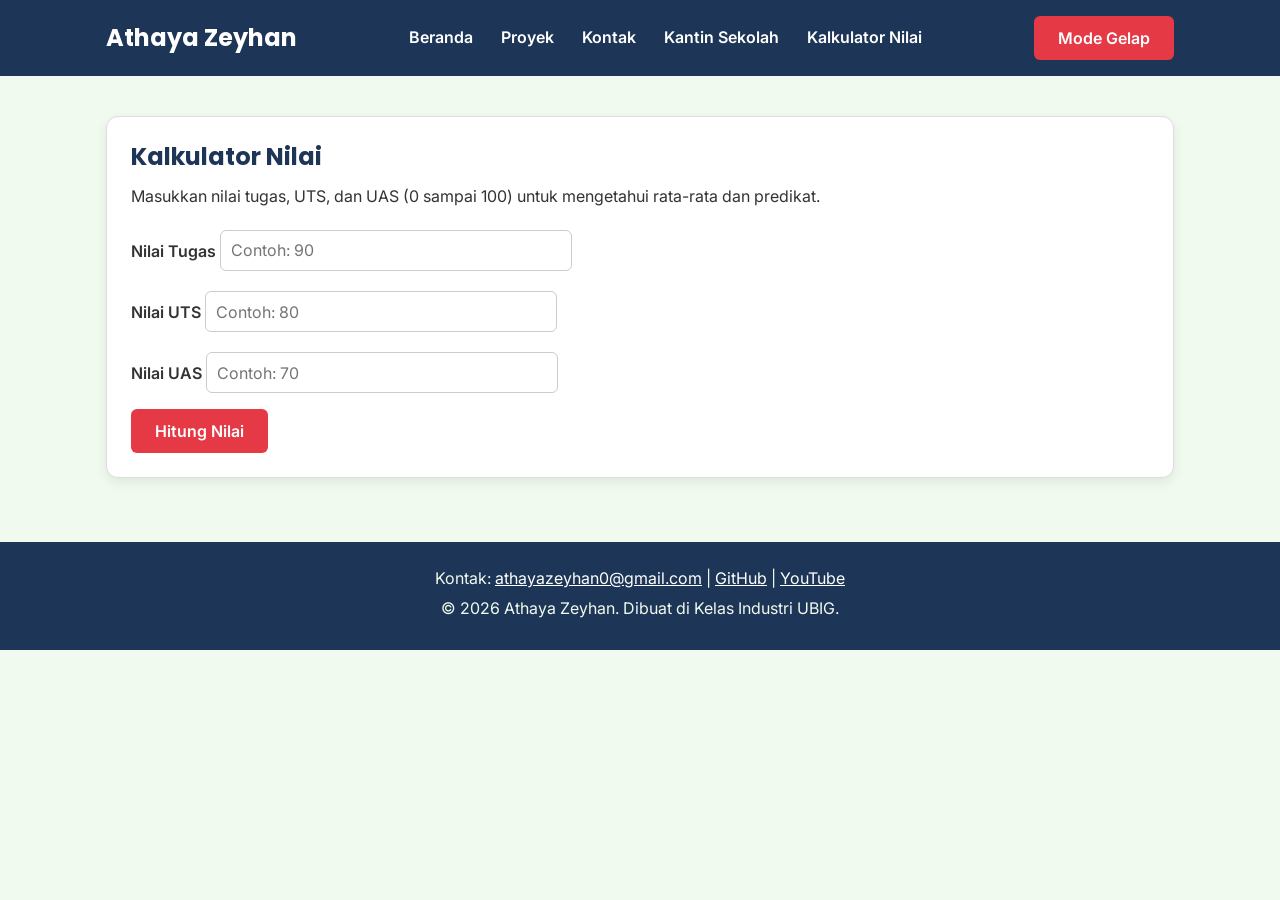
==== kalkulator.html @ 23bbf759 "feat : save semua file" ====
<!DOCTYPE html>
<html lang="id">
<head>
  <meta charset="UTF-8">
  <meta name="viewport" content="width=device-width, initial-scale=1.0">
  <title>Athaya Zeyhan | Kalkulator Nilai</title>
  <meta name="description" content="Hitung rata-rata dan predikat nilai tugas, UTS, dan UAS.">
  <link rel="preconnect" href="https://fonts.googleapis.com">
  <link rel="preconnect" href="https://fonts.gstatic.com" crossorigin>
  <link href="https://fonts.googleapis.com/css2?family=Inter:wght@400;600&family=Poppins:wght@600;700&display=swap" rel="stylesheet">
  <link rel="stylesheet" href="css/style.css">
  <script src="js/main.js" defer></script>
  <script src="js/kalkulator.js" defer></script>
</head>
<body>
  <header>
    <div class="container navbar">
      <h1>Athaya Zeyhan</h1>
      <nav class="menu-laptop" aria-label="Navigasi utama">
        <ul>
          <li><a href="index.html">Beranda</a></li>
          <li><a href="proyek.html">Proyek</a></li>
          <li><a href="kontak.html">Kontak</a></li>
          <li><a href="js/kantin.sekolah/kantin.smkn1.html">Kantin Sekolah</a></li>
          <li><a href="kalkulator.html" aria-current="page">Kalkulator Nilai</a></li>
        </ul>
      </nav>
      <details class="menu-ponsel">
        <summary>Menu</summary>
        <nav aria-label="Navigasi utama">
          <ul>
            <li><a href="index.html">Beranda</a></li>
            <li><a href="proyek.html">Proyek</a></li>
            <li><a href="kontak.html">Kontak</a></li>
            <li><a href="js/kantin.sekolah/kantin.smkn1.html">Kantin Sekolah</a></li>
            <li><a href="kalkulator.html" aria-current="page">Kalkulator Nilai</a></li>
          </ul>
        </nav>
      </details>
      <button type="button" id="tombol-tema" aria-label="Ubah tema halaman">Mode Gelap</button>
    </div>
  </header>

  <main>
    <div class="container">
      <section class="kartu kontak-card">
        <h2>Kalkulator Nilai</h2>
        <p class="pengantar">Masukkan nilai tugas, UTS, dan UAS (0 sampai 100) untuk mengetahui rata-rata dan predikat.</p>

        <form id="form-kalkulator">
          <div class="form-grid">
            <p class="form-field">
              <label for="tugas">Nilai Tugas</label>
              <input type="number" id="tugas" name="tugas" min="0" max="100" step="any" placeholder="Contoh: 90" required>
            </p>
            <p class="form-field">
              <label for="uts">Nilai UTS</label>
              <input type="number" id="uts" name="uts" min="0" max="100" step="any" placeholder="Contoh: 80" required>
            </p>
            <p class="form-field">
              <label for="uas">Nilai UAS</label>
              <input type="number" id="uas" name="uas" min="0" max="100" step="any" placeholder="Contoh: 70" required>
            </p>
          </div>
          <button type="submit">Hitung Nilai</button>
          <p class="form-status" id="hasil-kalkulator" aria-live="polite" hidden></p>
        </form>
      </section>
    </div>
  </main>

  <footer>
    <p>Kontak: <a href="mailto:athayazeyhan0@gmail.com">athayazeyhan0@gmail.com</a> |
      <a href="https://github.com/Ilham-Brengsek" target="_blank" rel="noopener noreferrer">GitHub</a> |
      <a href="https://youtube.com/@ilham1212-j1l?si=qXObnCH-qGrHHFki" target="_blank" rel="noopener noreferrer">YouTube</a></p>
    <p>&copy; 2026 Athaya Zeyhan. Dibuat di Kelas Industri UBIG.</p>
  </footer>
</body>
</html>
---- css/style.css ----
/* Gaya portofolio Andi Pratama
   Palet: #1D3557 (utama), #E63946 (aksen), #F1FAEE (latar)
   Huruf: Poppins (judul), Inter (isi)
   Tata letak: mobile first, titik ubah 768px (tablet) dan 1024px (laptop) */

/* 1. Reset */
* {
  box-sizing: border-box;
  margin: 0;
}

img {
  max-width: 100%;
  height: auto;
}

/* 2. Dasar halaman: warna dan huruf */
body {
  font-family: "Inter", Arial, sans-serif;
  font-size: 1rem;
  line-height: 1.6;
  color: #333333;
  background-color: #F1FAEE;
}

h1, h2, h3 {
  font-family: "Poppins", Arial, sans-serif;
  color: #1D3557;
  line-height: 1.3;
}

h2 {
  margin-bottom: 0.75rem;
}

p, ul, ol {
  margin-bottom: 1rem;
}

a {
  color: #E63946;
}

/* 3. Wadah, header, dan menu */
.container {
  max-width: 1100px;
  margin: 0 auto;
  padding: 0 1rem;
}

header {
  background-color: #1D3557;
  color: #FFFFFF;
  padding: 1rem 0;
}

header h1 {
  color: #FFFFFF;
  font-size: 1.5rem;
}

.navbar {
  display: flex;
  flex-wrap: wrap;
  justify-content: space-between;
  align-items: center;
  gap: 0.5rem;
}

nav ul {
  display: flex;
  gap: 0.25rem;
  padding: 0;
  margin: 0;
  list-style: none;
}

nav a {
  display: inline-block;
  padding: 0.5rem 0.75rem;
  border-radius: 6px;
  color: #FFFFFF;
  font-weight: 600;
  text-decoration: none;
}

/* Tantangan: menu ponsel buka-tutup dengan details */
.menu-laptop {
  display: none;
}

.menu-ponsel summary {
  padding: 0.5rem 0.75rem;
  border: 1px solid #FFFFFF;
  border-radius: 6px;
  font-weight: 600;
  cursor: pointer;
}

.menu-ponsel ul {
  flex-direction: column;
  margin-top: 0.5rem;
}

/* 4. Isi utama, hero, dan kartu */
main {
  padding: 1.5rem 0;
}

.hero {
  display: flex;
  flex-direction: column;
  align-items: center;
  gap: 1.5rem;
  padding: 1rem 0 2rem;
  text-align: center;
}

.hero img {
  border: 4px solid #E63946;
  border-radius: 50%;
}

.hero h2 {
  font-size: 2rem;
}

.tombol {
  display: inline-block;
  padding: 0.75rem 1.5rem;
  border-radius: 6px;
  background-color: #E63946;
  color: #FFFFFF;
  font-weight: 600;
  text-decoration: none;
}

.kartu {
  background-color: #FFFFFF;
  padding: 1rem;
  margin-bottom: 1.5rem;
  border: 1px solid #DDDDDD;
  border-radius: 12px;
  box-shadow: 0 4px 12px rgba(0, 0, 0, 0.08);
}

.daftar-kartu {
  display: flex;
  flex-wrap: wrap;
  gap: 1.5rem;
  margin-bottom: 1.5rem;
}

.daftar-kartu .kartu {
  flex: 1 1 280px;
  margin-bottom: 0;
}

article img {
  border-radius: 8px;
  border: 1px solid #DDDDDD;
}

/* 5. Tabel */
table {
  border-collapse: collapse;
}

caption {
  font-weight: 600;
  text-align: left;
  margin-bottom: 0.5rem;
}

th, td {
  border: 1px solid #CCCCCC;
  padding: 0.5rem 0.75rem;
  text-align: left;
}

th {
  background-color: #1D3557;
  color: #FFFFFF;
}

/* 6. Form */
label {
  font-weight: 600;
}

input, select, textarea {
  width: 100%;
  max-width: 22rem;
  padding: 0.6rem;
  margin-top: 0.25rem;
  border: 1px solid #CCCCCC;
  border-radius: 6px;
  font-family: inherit;
  font-size: 1rem;
}

button {
  padding: 0.75rem 1.5rem;
  border: none;
  border-radius: 6px;
  background-color: #E63946;
  color: #FFFFFF;
  font-family: inherit;
  font-size: 1rem;
  font-weight: 600;
  cursor: pointer;
}

/* 7. Footer */
footer {
  background-color: #1D3557;
  color: #F1FAEE;
  text-align: center;
  padding: 1.5rem;
}

footer p {
  margin-bottom: 0.25rem;
}

footer a {
  color: #FFFFFF;
}

/* 8. Tablet: lebar layar 768px ke atas */
@media (min-width: 768px) {
  .menu-laptop {
    display: block;
  }

  .menu-ponsel {
    display: none;
  }

  .hero {
    flex-direction: row;
    padding: 2rem 0 3rem;
    text-align: left;
  }

  .kartu {
    padding: 1.5rem;
  }
}

/* 9. Laptop: lebar layar 1024px ke atas */
@media (min-width: 1024px) {
  main {
    padding: 2.5rem 0;
  }

  .hero {
    gap: 3rem;
  }

  .hero h2 {
    font-size: 2.75rem;
  }
}

body.gelap {
  color: #f5f5f5;
  background-color: #18173e;
}

body.gelap h1,
body.gelap h2,
body.gelap h3 {
  color: #f5f5f5;
}

body.gelap .kartu {
  background-color: #26272c;
  border-color: #27226b;
}
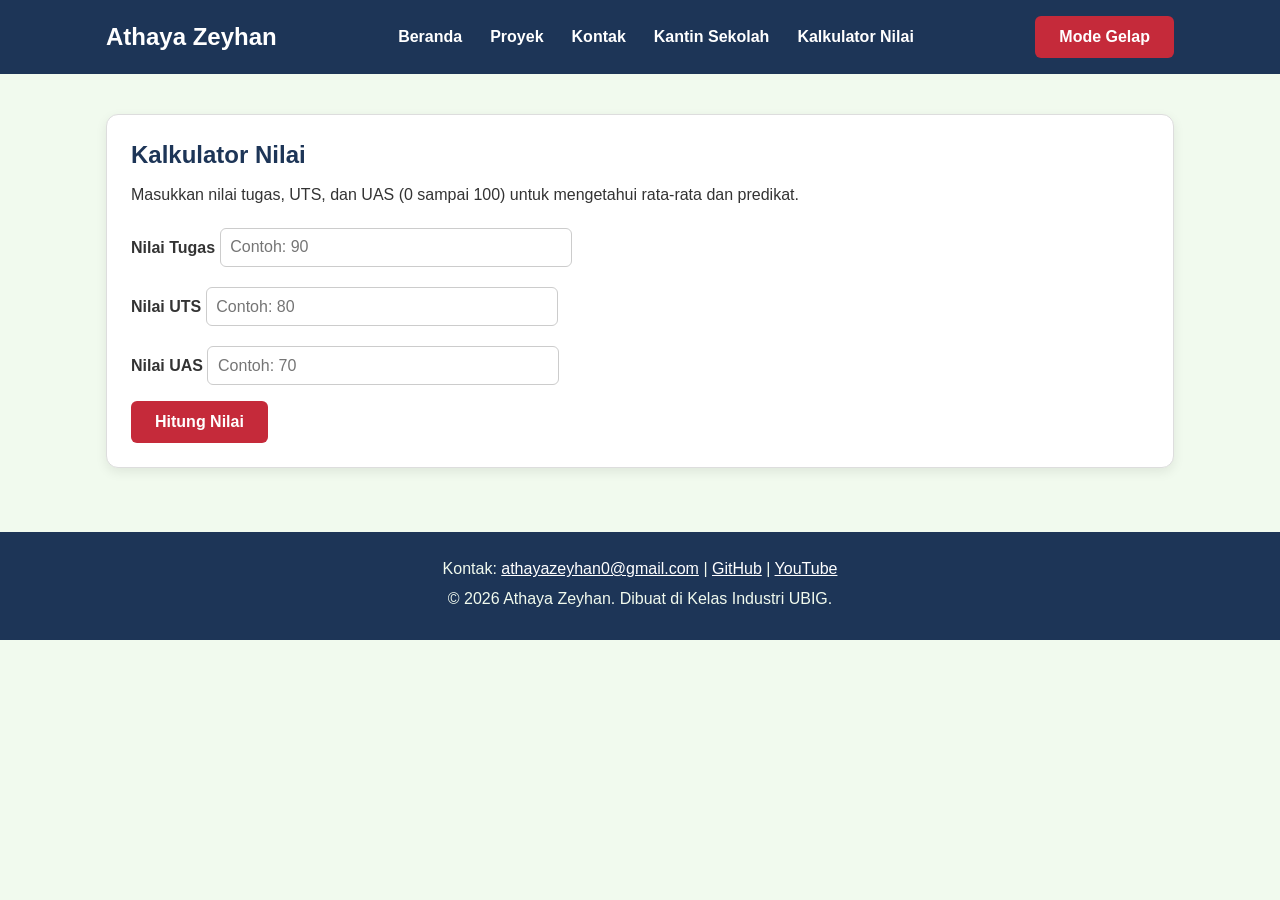
==== commit 9026c23c: "feat:save semua file" ====
--- a/kalkulator.html
+++ b/kalkulator.html
@@ -5,9 +5,8 @@
   <meta name="viewport" content="width=device-width, initial-scale=1.0">
   <title>Athaya Zeyhan | Kalkulator Nilai</title>
   <meta name="description" content="Hitung rata-rata dan predikat nilai tugas, UTS, dan UAS.">
-  <link rel="preconnect" href="https://fonts.googleapis.com">
-  <link rel="preconnect" href="https://fonts.gstatic.com" crossorigin>
-  <link href="https://fonts.googleapis.com/css2?family=Inter:wght@400;600&family=Poppins:wght@600;700&display=swap" rel="stylesheet">
+  <meta name="theme-color" content="#1D3557">
+  <link rel="icon" href="Athaya.jpeg" type="image/jpeg">
   <link rel="stylesheet" href="css/style.css">
   <script src="js/main.js" defer></script>
   <script src="js/kalkulator.js" defer></script>
@@ -21,7 +20,7 @@
           <li><a href="index.html">Beranda</a></li>
           <li><a href="proyek.html">Proyek</a></li>
           <li><a href="kontak.html">Kontak</a></li>
-          <li><a href="js/kantin.sekolah/kantin.smkn1.html">Kantin Sekolah</a></li>
+          <li><a href="kantinsekolah.html">Kantin Sekolah</a></li>
           <li><a href="kalkulator.html" aria-current="page">Kalkulator Nilai</a></li>
         </ul>
       </nav>
@@ -32,12 +31,12 @@
             <li><a href="index.html">Beranda</a></li>
             <li><a href="proyek.html">Proyek</a></li>
             <li><a href="kontak.html">Kontak</a></li>
-            <li><a href="js/kantin.sekolah/kantin.smkn1.html">Kantin Sekolah</a></li>
+            <li><a href="kantinsekolah.html">Kantin Sekolah</a></li>
             <li><a href="kalkulator.html" aria-current="page">Kalkulator Nilai</a></li>
           </ul>
         </nav>
       </details>
-      <button type="button" id="tombol-tema" aria-label="Ubah tema halaman">Mode Gelap</button>
+      <button type="button" id="tombol-tema" aria-label="Mode Gelap: ubah tema halaman">Mode Gelap</button>
     </div>
   </header>
 
@@ -71,7 +70,7 @@
 
   <footer>
     <p>Kontak: <a href="mailto:athayazeyhan0@gmail.com">athayazeyhan0@gmail.com</a> |
-      <a href="https://github.com/Ilham-Brengsek" target="_blank" rel="noopener noreferrer">GitHub</a> |
+      <a href="https://github.com/Athaya17" target="_blank" rel="noopener noreferrer">GitHub</a> |
       <a href="https://youtube.com/@ilham1212-j1l?si=qXObnCH-qGrHHFki" target="_blank" rel="noopener noreferrer">YouTube</a></p>
     <p>&copy; 2026 Athaya Zeyhan. Dibuat di Kelas Industri UBIG.</p>
   </footer>
--- a/css/style.css
+++ b/css/style.css
@@ -16,7 +16,7 @@
 
 /* 2. Dasar halaman: warna dan huruf */
 body {
-  font-family: "Inter", Arial, sans-serif;
+  font-family: Arial, Helvetica, sans-serif;
   font-size: 1rem;
   line-height: 1.6;
   color: #333333;
@@ -24,7 +24,7 @@
 }
 
 h1, h2, h3 {
-  font-family: "Poppins", Arial, sans-serif;
+  font-family: Arial, Helvetica, sans-serif;
   color: #1D3557;
   line-height: 1.3;
 }
@@ -38,7 +38,7 @@
 }
 
 a {
-  color: #E63946;
+  color: #C52A3A;
 }
 
 /* 3. Wadah, header, dan menu */
@@ -84,6 +84,16 @@
   text-decoration: none;
 }
 
+a:focus-visible,
+button:focus-visible,
+summary:focus-visible,
+input:focus-visible,
+select:focus-visible,
+textarea:focus-visible {
+  outline: 3px solid #FDBE00;
+  outline-offset: 3px;
+}
+
 /* Tantangan: menu ponsel buka-tutup dengan details */
 .menu-laptop {
   display: none;
@@ -129,7 +139,7 @@
   display: inline-block;
   padding: 0.75rem 1.5rem;
   border-radius: 6px;
-  background-color: #E63946;
+  background-color: #C52A3A;
   color: #FFFFFF;
   font-weight: 600;
   text-decoration: none;
@@ -144,6 +154,24 @@
   box-shadow: 0 4px 12px rgba(0, 0, 0, 0.08);
 }
 
+.filter {
+  display: flex;
+  flex-wrap: wrap;
+  gap: 0.5rem;
+  margin-bottom: 1rem;
+}
+
+.tombol-filter.aktif {
+  background-color: #1D3557;
+}
+
+.label {
+  display: inline-block;
+  margin-bottom: 0.5rem;
+  color: #C52A3A;
+  font-weight: 700;
+}
+
 .daftar-kartu {
   display: flex;
   flex-wrap: wrap;
@@ -203,7 +231,7 @@
   padding: 0.75rem 1.5rem;
   border: none;
   border-radius: 6px;
-  background-color: #E63946;
+  background-color: #C52A3A;
   color: #FFFFFF;
   font-family: inherit;
   font-size: 1rem;
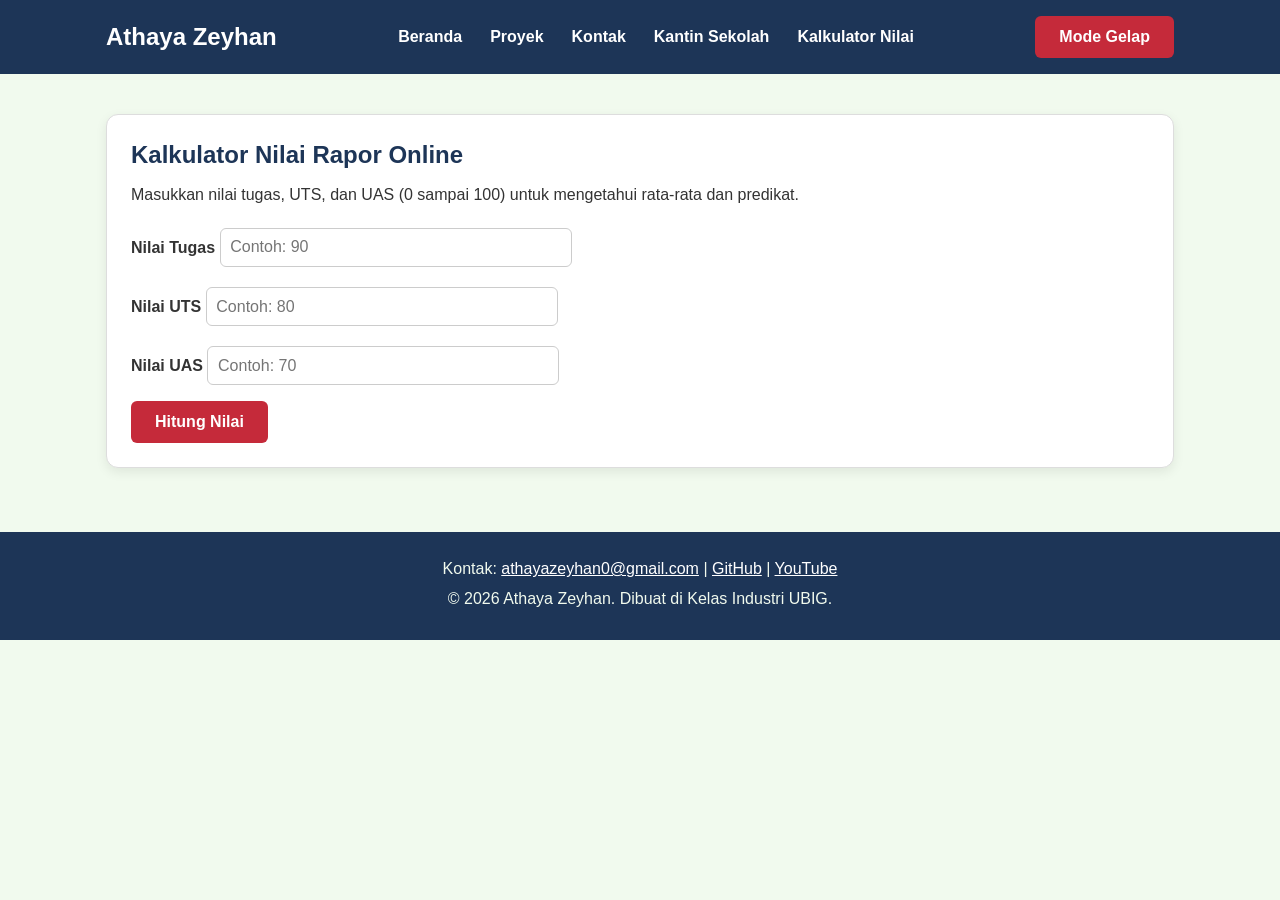
==== commit 5238a323: "feat:save semua" ====
--- a/kalkulator.html
+++ b/kalkulator.html
@@ -3,9 +3,17 @@
 <head>
   <meta charset="UTF-8">
   <meta name="viewport" content="width=device-width, initial-scale=1.0">
-  <title>Athaya Zeyhan | Kalkulator Nilai</title>
-  <meta name="description" content="Hitung rata-rata dan predikat nilai tugas, UTS, dan UAS.">
+  <meta name="description" content="Gunakan kalkulator nilai rapor online untuk menghitung rata-rata nilai tugas, UTS, dan UAS beserta predikatnya.">
+  <meta name="author" content="Athaya Zeyhan">
   <meta name="theme-color" content="#1D3557">
+  <meta property="og:type" content="website">
+  <meta property="og:locale" content="id_ID">
+  <meta property="og:title" content="Kalkulator Nilai Rapor Online | Athaya Zeyhan">
+  <meta property="og:description" content="Hitung rata-rata nilai tugas, UTS, dan UAS serta lihat predikat nilai dengan mudah.">
+  <meta name="twitter:card" content="summary">
+  <meta name="twitter:title" content="Kalkulator Nilai Rapor Online | Athaya Zeyhan">
+  <meta name="twitter:description" content="Hitung rata-rata nilai tugas, UTS, dan UAS serta lihat predikat nilai dengan mudah.">
+  <title>Kalkulator Nilai Rapor Online | Athaya Zeyhan</title>
   <link rel="icon" href="Athaya.jpeg" type="image/jpeg">
   <link rel="stylesheet" href="css/style.css">
   <script src="js/main.js" defer></script>
@@ -14,7 +22,7 @@
 <body>
   <header>
     <div class="container navbar">
-      <h1>Athaya Zeyhan</h1>
+      <a class="brand" href="index.html">Athaya Zeyhan</a>
       <nav class="menu-laptop" aria-label="Navigasi utama">
         <ul>
           <li><a href="index.html">Beranda</a></li>
@@ -43,7 +51,7 @@
   <main>
     <div class="container">
       <section class="kartu kontak-card">
-        <h2>Kalkulator Nilai</h2>
+        <h1>Kalkulator Nilai Rapor Online</h1>
         <p class="pengantar">Masukkan nilai tugas, UTS, dan UAS (0 sampai 100) untuk mengetahui rata-rata dan predikat.</p>
 
         <form id="form-kalkulator">
--- a/css/style.css
+++ b/css/style.css
@@ -54,9 +54,16 @@
   padding: 1rem 0;
 }
 
-header h1 {
+.brand {
+  display: inline-block;
   color: #FFFFFF;
   font-size: 1.5rem;
+  font-weight: 700;
+  text-decoration: none;
+}
+
+main h1 {
+  margin-bottom: 0.75rem;
 }
 
 .navbar {
@@ -131,7 +138,7 @@
   border-radius: 50%;
 }
 
-.hero h2 {
+.hero h1 {
   font-size: 2rem;
 }
 
@@ -286,7 +293,7 @@
     gap: 3rem;
   }
 
-  .hero h2 {
+  .hero h1 {
     font-size: 2.75rem;
   }
 }
